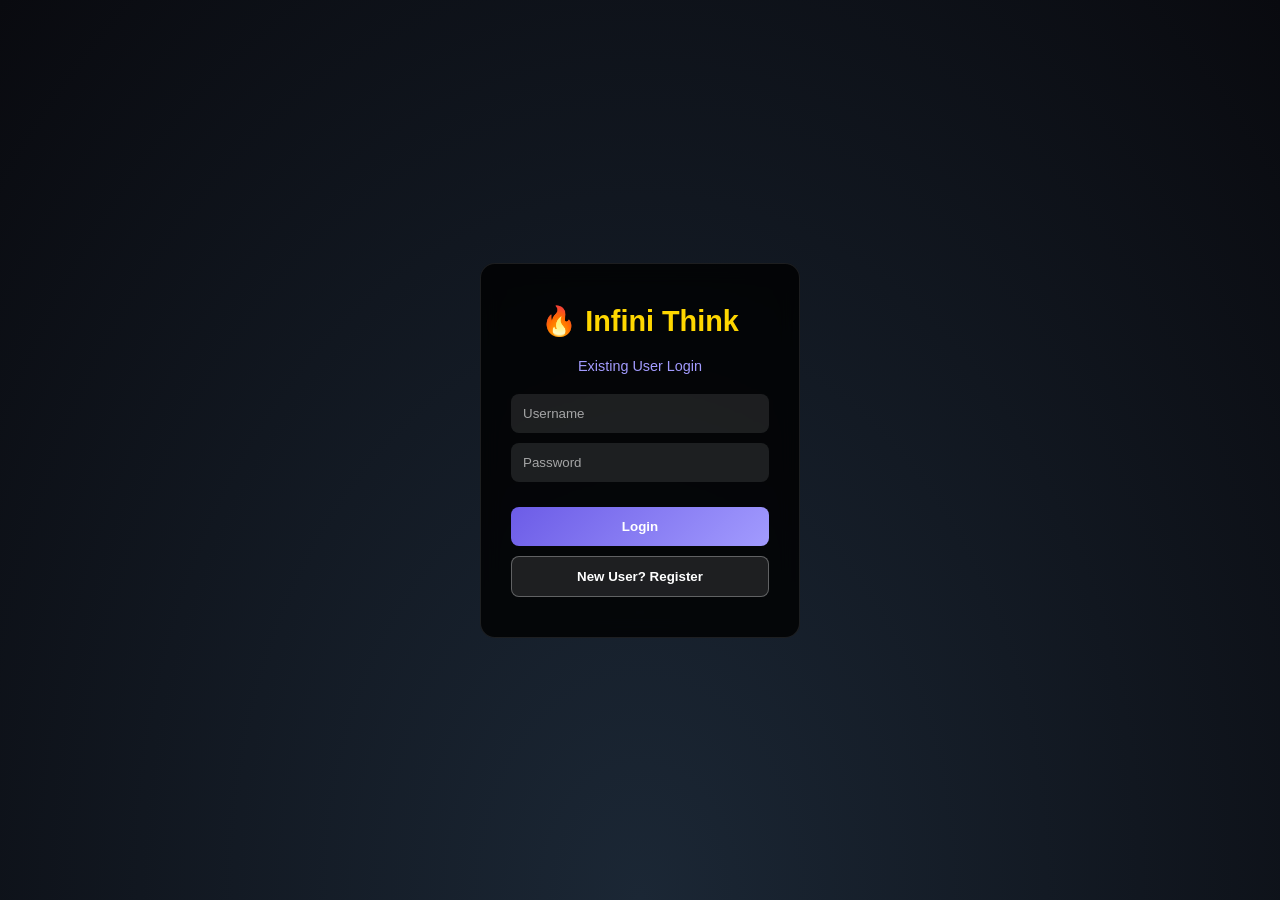
==== templates/index.html @ 5b111cc4 "commit 18" ====
<!DOCTYPE html>
<html lang="en">
<head>
<meta charset="UTF-8">
<meta name="viewport" content="width=device-width, initial-scale=1.0">
<title>🔥 Infini Think - AI Assistant</title>
<link rel="stylesheet" href="https://cdnjs.cloudflare.com/ajax/libs/font-awesome/6.0.0/css/all.min.css">

<style>
:root {
    --primary-color: #6c5ce7;
    --secondary-color: #a29bfe;
    --accent-color: #00cec9;
    --glass-border: rgba(255,255,255,0.2);
    --text-white: #ffffff;
    --text-muted: #dfe6e9;
    --font-main: 'Segoe UI', sans-serif;
}

* { margin:0; padding:0; box-sizing:border-box; }

body {
    font-family: var(--font-main);
    height:100vh;
    overflow:hidden;
    background: radial-gradient(ellipse at bottom, #1b2735 0%, #090a0f 100%);
    color:white;
}

/* LOGIN PAGE */
#loginPage {
    position:absolute;
    width:100%;
    height:100%;
    display:flex;
    justify-content:center;
    align-items:center;
    z-index:1000;
}

#loginBox {
    background: rgba(0,0,0,0.8);
    padding:40px 30px;
    border-radius:15px;
    text-align:center;
    width:320px;
    backdrop-filter: blur(10px);
    border: 1px solid rgba(255,255,255,0.1);
}

#loginBox h2 { margin-bottom:20px; color:#ffd700; font-size:1.8em; }

#loginBox input {
    width:100%;
    padding:12px;
    margin:10px 0;
    border-radius:8px;
    border:none;
    background: rgba(255,255,255,0.1);
    color:white;
}

#loginBox input::placeholder { color: rgba(255,255,255,0.6); }

#loginBox button {
    width:100%;
    padding:12px;
    border:none;
    border-radius:8px;
    background: linear-gradient(135deg,#6c5ce7,#a29bfe);
    color:white;
    font-weight:bold;
    cursor:pointer;
    margin-top:15px;
    transition: all 0.3s;
}

#loginBox button:hover {
    transform: translateY(-2px);
    box-shadow: 0 10px 20px rgba(108, 92, 231, 0.3);
}

/* MAIN PAGE */
#mainPage { display:none; height:100%; }

/* STAR BACKGROUND */
#star-container {
    position:absolute;
    width:100%;
    height:100%;
    z-index:0;
    pointer-events:none;
}

.star {
    position:absolute;
    border-radius:50%;
    opacity:0;
    animation: twinkle var(--duration) ease-in-out infinite;
}

@keyframes twinkle {
    0% { transform:scale(0.5); opacity:0; }
    50% { transform:scale(1.2); opacity:1; }
    100% { transform:scale(0.5); opacity:0; }
}

/* LAYOUT */
.app-container { display:flex; height:100vh; position:relative; z-index:1; }

aside {
    width:260px;
    background:rgba(0,0,0,0.4);
    backdrop-filter: blur(10px);
    padding:20px;
    display:flex;
    flex-direction:column;
    gap:15px;
    border-right: 1px solid rgba(255,255,255,0.1);
    overflow-y:auto;
}

.brand-btn {
    padding:12px 15px;
    border:none;
    border-radius:10px;
    cursor:pointer;
    color:white;
    background:linear-gradient(135deg,#6c5ce7,#a29bfe);
    font-weight:500;
    transition: all 0.3s;
    display: flex;
    align-items: center;
    gap: 8px;
}

.brand-btn:hover {
    transform: translateY(-2px);
    box-shadow: 0 8px 15px rgba(108, 92, 231, 0.3);
}

.brand-btn.secondary {
    background:rgba(255,255,255,0.1);
    border:1px solid var(--glass-border);
}

.brand-btn.secondary:hover {
    background:rgba(255,255,255,0.15);
}

.brand-btn.jolly {
    background:linear-gradient(135deg,#ff9ff3,#f368e0);
}

main { flex:1; display:flex; flex-direction:column; }

header {
    padding:15px 20px;
    display:flex;
    justify-content:space-between;
    align-items:center;
    background:rgba(0,0,0,0.3);
    border-bottom: 1px solid rgba(255,255,255,0.1);
    backdrop-filter: blur(10px);
}

header b {
    font-size: 1.3em;
    background: linear-gradient(135deg, #ffd700, #ffed4e);
    -webkit-background-clip: text;
    -webkit-text-fill-color: transparent;
    background-clip: text;
}

.settings-btn {
    background:transparent;
    border:1px solid white;
    color:white;
    padding:8px 14px;
    cursor:pointer;
    border-radius: 6px;
    transition: all 0.3s;
}

.settings-btn:hover {
    background:rgba(255,255,255,0.1);
}

#settings-panel {
    position:absolute;
    top:60px;
    right:20px;
    background:rgba(0,0,0,0.9);
    backdrop-filter: blur(10px);
    padding:15px;
    border-radius:10px;
    display:none;
    width:250px;
    border: 1px solid rgba(255,255,255,0.1);
}

#settings-panel h4 {
    color: #ffd700;
    margin-bottom: 10px;
}

.theme-option {
    display:block;
    width:100%;
    padding:8px;
    margin:5px 0;
    background:rgba(255,255,255,0.1);
    border:none;
    color:white;
    cursor:pointer;
    border-radius: 6px;
    transition: all 0.3s;
}

.theme-option:hover {
    background:rgba(255,255,255,0.2);
}

#settings-panel label {
    display: block;
    margin: 10px 0;
    cursor: pointer;
}

#settings-panel input[type="color"] {
    width: 40px;
    height: 30px;
    border: none;
    border-radius: 5px;
    cursor: pointer;
}

#settings-panel input[type="checkbox"] {
    margin-right: 8px;
    cursor: pointer;
}

#settings-panel hr {
    border: none;
    border-top: 1px solid rgba(255,255,255,0.2);
    margin: 10px 0;
}

.chat-feed {
    flex:1;
    padding:20px;
    overflow-y:auto;
    display:flex;
    flex-direction:column;
    gap: 12px;
}

.chat-feed::-webkit-scrollbar {
    width: 8px;
}

.chat-feed::-webkit-scrollbar-track {
    background: rgba(255,255,255,0.1);
    border-radius: 10px;
}

.chat-feed::-webkit-scrollbar-thumb {
    background: rgba(108, 92, 231, 0.5);
    border-radius: 10px;
}

.chat-feed::-webkit-scrollbar-thumb:hover {
    background: rgba(108, 92, 231, 0.8);
}

.message {
    max-width:70%;
    padding:12px 15px;
    border-radius:12px;
    word-wrap: break-word;
    animation: slideIn 0.3s ease;
}

@keyframes slideIn {
    from {
        opacity: 0;
        transform: translateY(10px);
    }
    to {
        opacity: 1;
        transform: translateY(0);
    }
}

.message.user {
    background: linear-gradient(135deg, #6c5ce7, #a29bfe);
    align-self:flex-end;
    border-radius: 18px 18px 5px 18px;
}

.message.ai {
    background:rgba(255,255,255,0.1);
    backdrop-filter: blur(10px);
    border: 1px solid rgba(255,255,255,0.2);
    align-self: flex-start;
    border-radius: 18px 18px 18px 5px;
}

.message.error {
    background:rgba(255, 68, 68, 0.3);
    border: 1px solid rgba(255, 68, 68, 0.6);
    color: #ff6b6b;
    align-self: flex-start;
}

.message-badge {
    font-size: 0.85em;
    font-weight: bold;
    margin-bottom: 5px;
    opacity: 0.8;
}

.welcome {
    display: flex;
    flex-direction: column;
    justify-content: center;
    align-items: center;
    height: 100%;
    gap: 20px;
    text-align: center;
}

.welcome h2 {
    font-size: 2em;
    background: linear-gradient(135deg, #ffd700, #ffed4e);
    -webkit-background-clip: text;
    -webkit-text-fill-color: transparent;
    background-clip: text;
}

.welcome p {
    color: var(--text-muted);
    font-size: 1.1em;
}

.input-wrapper {
    padding:15px 20px;
    background:rgba(0,0,0,0.3);
    border-top: 1px solid rgba(255,255,255,0.1);
}

.input-bar {
    display:flex;
    gap: 10px;
}

.input-field {
    flex:1;
    padding:12px 15px;
    border:none;
    border-radius:20px;
    background:rgba(255,255,255,0.1);
    color:white;
    font-size: 1em;
    transition: all 0.3s;
}

.input-field:focus {
    outline: none;
    background:rgba(255,255,255,0.15);
    box-shadow: 0 0 0 2px rgba(108, 92, 231, 0.3);
}

.input-field::placeholder {
    color: rgba(255,255,255,0.6);
}

.send-btn {
    padding:10px 20px;
    border:none;
    border-radius:20px;
    background: linear-gradient(135deg, #6c5ce7, #a29bfe);
    color:white;
    cursor:pointer;
    font-weight: bold;
    transition: all 0.3s;
    display: flex;
    align-items: center;
    gap: 8px;
}

.send-btn:hover {
    transform: translateY(-2px);
    box-shadow: 0 8px 15px rgba(108, 92, 231, 0.3);
}

.send-btn:active {
    transform: translateY(0);
}

.send-btn:disabled {
    opacity: 0.6;
    cursor: not-allowed;
}

.typing-indicator {
    display: flex;
    gap: 4px;
    align-items: center;
}

.typing-dot {
    width: 8px;
    height: 8px;
    border-radius: 50%;
    background: white;
    animation: typing 1.4s infinite;
}

.typing-dot:nth-child(2) {
    animation-delay: 0.2s;
}

.typing-dot:nth-child(3) {
    animation-delay: 0.4s;
}

@keyframes typing {
    0%, 60%, 100% {
        transform: translateY(0);
        opacity: 0.5;
    }
    30% {
        transform: translateY(-10px);
        opacity: 1;
    }
}

@media (max-width: 768px) {
    aside {
        width: 75px;
    }

    .brand-btn span {
        display: none;
    }

    .message {
        max-width: 85%;
    }
}
</style>
</head>

<body>

<!-- LOGIN -->
<div id="loginPage">
    <div id="loginBox">
        <!-- LOGIN MODE -->
        <div id="loginMode" style="display:block;">
            <h2>🔥 Infini Think</h2>
            <p style="color:#a29bfe; margin-bottom:20px; font-size:0.9em;">Existing User Login</p>
            <input type="text" id="loginUsername" placeholder="Username" style="display:block; width:100%;">
            <input type="password" id="loginPassword" placeholder="Password" style="display:block; width:100%; margin-top:10px;">
            <button onclick="loginUser()" style="width:100%; margin-top:15px;">Login</button>
            <button onclick="switchToRegister()" style="width:100%; margin-top:10px; background:rgba(255,255,255,0.1); border:1px solid rgba(255,255,255,0.3);">New User? Register</button>
            <div id="loginError" style="color:#ff6b6b; margin-top:10px; display:none; text-align:center;"></div>
        </div>

        <!-- REGISTER MODE -->
        <div id="registerMode" style="display:none;">
            <h2>🔥 Infini Think</h2>
            <p style="color:#a29bfe; margin-bottom:20px; font-size:0.9em;">Create New Account</p>
            <input type="text" id="regUsername" placeholder="Username" style="display:block; width:100%;">
            <input type="email" id="regEmail" placeholder="Email Address" style="display:block; width:100%; margin-top:10px;">
            <input type="password" id="regPassword" placeholder="Password" style="display:block; width:100%; margin-top:10px;">
            <input type="password" id="regConfirmPassword" placeholder="Confirm Password" style="display:block; width:100%; margin-top:10px;">
            <button onclick="registerUser()" style="width:100%; margin-top:15px;">Register</button>
            <button onclick="switchToLogin()" style="width:100%; margin-top:10px; background:rgba(255,255,255,0.1); border:1px solid rgba(255,255,255,0.3);">Back to Login</button>
            <div id="registerError" style="color:#ff6b6b; margin-top:10px; display:none; text-align:center;"></div>
        </div>
    </div>
</div>

<!-- MAIN PAGE -->
<div id="mainPage">
    <div id="star-container"></div>
    <div class="app-container">

        <!-- LEFT SIDE -->
        <aside>
            <button class="brand-btn" onclick="newChat()" title="New Chat">
                <i class="fas fa-plus"></i> <span>New Chat</span>
            </button>

            <button class="brand-btn secondary" onclick="clearChatHistory()" title="Clear History">
                <i class="fas fa-trash"></i> <span>Clear</span>
            </button>

            <button class="brand-btn secondary" onclick="showChatHistory()" title="Chat History">
                <i class="fas fa-history"></i> <span>History</span>
            </button>

            <button class="brand-btn jolly" onclick="showSystemPrompt()" title="AI Settings">
                <i class="fas fa-cog"></i> <span>Settings</span>
            </button>
        </aside>

        <!-- CHAT AREA -->
        <main>
            <header>
                <div><b>🔥 Infini Think</b></div>
                <button class="settings-btn" onclick="toggleSettings()">
                    <i class="fas fa-sliders-h"></i> Settings
                </button>

                <div id="settings-panel">
                    <h4>⚙️ Appearance</h4>

                    <button class="theme-option" onclick="changeBg('galaxy')">
                        <i class="fas fa-galaxy"></i> Galaxy
                    </button>
                    <button class="theme-option" onclick="changeBg('sunset')">
                        <i class="fas fa-sun"></i> Sunset
                    </button>
                    <button class="theme-option" onclick="changeBg('matrix')">
                        <i class="fas fa-code"></i> Matrix
                    </button>

                    <hr>

                    <label>
                        <i class="fas fa-palette"></i> Background
                        <input type="color" id="bgColorPicker" value="#1b2735">
                    </label>

                    <label>
                        <input type="checkbox" id="starsToggle" checked>
                        ✨ Show Stars
                    </label>

                    <hr>

                    <h4 style="margin-top: 15px; color: #00cec9;">ℹ️ Status</h4>
                    <p style="font-size: 0.9em; color: #dfe6e9; margin-top: 8px;">
                        <span id="statusText">✅ Connected</span>
                    </p>
                </div>
            </header>

            <div class="chat-feed" id="chatFeed">
                <div class="welcome">
                    <h2>🔥 Infini Think</h2>
                    <p>Your personal AI assistant is ready</p>
                </div>
            </div>

            <div class="input-wrapper">
                <div class="input-bar">
                    <input type="text" id="userInput" class="input-field" placeholder="Ask something...">
                    <button class="send-btn" onclick="sendMessage()">
                        <i class="fas fa-paper-plane"></i> <span>Send</span>
                    </button>
                </div>
            </div>
        </main>
    </div>
</div>

<!-- CHAT HISTORY MODAL -->
<div id="historyModal" style="position:fixed; top:0; left:0; width:100%; height:100%; background:rgba(0,0,0,0.7); z-index:2000; justify-content:center; align-items:center; display:none;">
    <div style="background:rgba(0,0,0,0.9); padding:30px; border-radius:15px; width:80%; max-height:80vh; overflow-y:auto; border:1px solid rgba(255,255,255,0.2); backdrop-filter:blur(10px); max-width:600px;">
        <div style="display:flex; justify-content:space-between; align-items:center; margin-bottom:20px;">
            <h3 style="color:#ffd700; font-size:1.5em;">📊 Chat History</h3>
            <button onclick="closeHistoryModal()" style="background:transparent; border:none; color:white; font-size:1.3em; cursor:pointer;">✕</button>
        </div>
        <div id="historyContent" style="color:#dfe6e9; max-height:70vh; overflow-y:auto;">
            <p style="text-align:center; opacity:0.7;">Loading history...</p>
        </div>
        <button onclick="downloadHistory()" style="width:100%; padding:12px; margin-top:15px; background:linear-gradient(135deg,#6c5ce7,#a29bfe); border:none; color:white; border-radius:8px; cursor:pointer; font-weight:bold;">
            <i class="fas fa-download"></i> Download All Conversations
        </button>
    </div>
</div>

<script>

const API_BASE = 'http://localhost:5000';
let isLoading = false;
let currentConversationId = null;

/* LOGIN & REGISTRATION */
function switchToRegister() {
    document.getElementById("loginMode").style.display = "none";
    document.getElementById("registerMode").style.display = "block";
    document.getElementById("registerError").style.display = "none";
}

function switchToLogin() {
    document.getElementById("registerMode").style.display = "none";
    document.getElementById("loginMode").style.display = "block";
    document.getElementById("loginError").style.display = "none";
}

function validateEmail(email) {
    const emailPattern = /^[a-zA-Z0-9._%+-]+@[a-zA-Z0-9.-]+\.[a-zA-Z]{2,}$/;
    return emailPattern.test(email.trim());
}

async function registerUser() {
    const username = document.getElementById("regUsername").value.trim();
    const email = document.getElementById("regEmail").value.trim();
    const password = document.getElementById("regPassword").value;
    const confirmPassword = document.getElementById("regConfirmPassword").value;
    const errorDiv = document.getElementById("registerError");

    // Clear previous error
    errorDiv.style.display = "none";
    errorDiv.textContent = "";

    // Validation
    if (!username || !email || !password || !confirmPassword) {
        errorDiv.textContent = "❌ All fields are required!";
        errorDiv.style.display = "block";
        return;
    }

    if (username.length < 3) {
        errorDiv.textContent = "❌ Username must be at least 3 characters!";
        errorDiv.style.display = "block";
        return;
    }

    if (!validateEmail(email)) {
        errorDiv.textContent = "❌ Please enter a valid email address (e.g., user@example.com)!";
        errorDiv.style.display = "block";
        return;
    }

    if (password.length < 6) {
        errorDiv.textContent = "❌ Password must be at least 6 characters!";
        errorDiv.style.display = "block";
        return;
    }

    if (password !== confirmPassword) {
        errorDiv.textContent = "❌ Passwords do not match!";
        errorDiv.style.display = "block";
        return;
    }

    try {
        const response = await fetch(`${API_BASE}/api/register`, {
            method: 'POST',
            headers: { 'Content-Type': 'application/json' },
            body: JSON.stringify({ username, email, password })
        });

        const data = await response.json();

        if (data.success) {
            alert('✅ Account created successfully! Please login.');
            switchToLogin();
            document.getElementById("loginUsername").value = username;
            document.getElementById("loginPassword").value = "";
        } else {
            errorDiv.textContent = "❌ " + (data.error || 'Registration failed!');
            errorDiv.style.display = "block";
        }
    } catch (error) {
        errorDiv.textContent = '❌ Registration failed. Check your connection and try again.';
        errorDiv.style.display = "block";
    }
}

async function loginUser() {
    const username = document.getElementById("loginUsername").value.trim();
    const password = document.getElementById("loginPassword").value;
    const errorDiv = document.getElementById("loginError");

    // Clear previous error
    errorDiv.style.display = "none";
    errorDiv.textContent = "";

    if (!username || !password) {
        errorDiv.textContent = "❌ Username and password are required!";
        errorDiv.style.display = "block";
        return;
    }

    try {
        const response = await fetch(`${API_BASE}/api/login`, {
            method: 'POST',
            headers: { 'Content-Type': 'application/json' },
            body: JSON.stringify({ username, password })
        });

        const data = await response.json();

        if (data.success) {
            // Store user session
            localStorage.setItem('currentUser', username);
            localStorage.setItem('loginTime', new Date().toISOString());
            document.getElementById("loginPage").style.display = "none";
            document.getElementById("mainPage").style.display = "block";
        } else {
            errorDiv.textContent = "❌ " + (data.error || 'Invalid username or password!');
            errorDiv.style.display = "block";
        }
    } catch (error) {
        errorDiv.textContent = '❌ Login failed. Check your connection and try again.';
        errorDiv.style.display = "block";
    }
}

/* LOAD CHAT HISTORY */
async function loadChatHistory() {
    // This is called on initial page load - we start with a new chat
    currentConversationId = null;
}

/* CHAT */
async function sendMessage(){
    const input = document.getElementById("userInput");
    if(input.value.trim() === "" || isLoading) return;

    const userText = input.value.trim();
    addMessage(userText, 'user');
    
    // Clear welcome if present
    const welcome = document.querySelector('.welcome');
    if (welcome) welcome.remove();
    
    input.value = "";
    isLoading = true;
    
    // Create new conversation if needed
    if (!currentConversationId) {
        await createNewConversation(userText);
    }
    
    // Show typing indicator
    const typingId = showTypingIndicator();
    
    try {
        const response = await fetch(`${API_BASE}/api/chat`, {
            method: 'POST',
            headers: { 'Content-Type': 'application/json' },
            body: JSON.stringify({ 
                message: userText,
                conversation_id: currentConversationId
            })
        });
        
        const data = await response.json();
        removeTypingIndicator(typingId);
        
        if (data.success && data.reply) {
            addMessage(data.reply, 'ai');
        } else {
            addMessage('⚠️ Error: ' + (data.error || 'Failed to get response'), 'error');
        }
    } catch (error) {
        removeTypingIndicator(typingId);
        addMessage('⚠️ Connection error. Make sure backend is running.', 'error');
    } finally {
        isLoading = false;
        document.getElementById("userInput").focus();
    }
}

function addMessage(text, type='user') {
    const chat = document.getElementById("chatFeed");
    
    const messageDiv = document.createElement('div');
    messageDiv.className = `message ${type}`;
    
    if (type === 'user') {
        messageDiv.textContent = text;
    } else if (type === 'ai') {
        const badge = document.createElement('div');
        badge.className = 'message-badge';
        badge.textContent = '🔥 Infini Think';
        
        const content = document.createElement('div');
        content.textContent = text;
        
        messageDiv.appendChild(badge);
        messageDiv.appendChild(content);
    } else if (type === 'error') {
        messageDiv.textContent = text;
    }
    
    chat.appendChild(messageDiv);
    chat.scrollTop = chat.scrollHeight;
}

function showTypingIndicator() {
    const chat = document.getElementById("chatFeed");
    const messageDiv = document.createElement('div');
    messageDiv.className = 'message ai';
    messageDiv.id = 'typing-indicator';
    
    const badge = document.createElement('div');
    badge.className = 'message-badge';
    badge.textContent = '🔥 Infini Think';
    
    const typingDiv = document.createElement('div');
    typingDiv.className = 'typing-indicator';
    for (let i = 0; i < 3; i++) {
        const dot = document.createElement('div');
        dot.className = 'typing-dot';
        typingDiv.appendChild(dot);
    }
    
    messageDiv.appendChild(badge);
    messageDiv.appendChild(typingDiv);
    chat.appendChild(messageDiv);
    chat.scrollTop = chat.scrollHeight;
    
    return 'typing-indicator';
}

function removeTypingIndicator(id) {
    const element = document.getElementById(id);
    if (element) element.remove();
}

/* SIDEBAR ACTIONS */
function newChat() {
    currentConversationId = null;
    document.getElementById("chatFeed").innerHTML = `
        <div class="welcome">
            <h2>🔥 Infini Think</h2>
            <p>Your personal AI assistant is ready</p>
        </div>
    `;
}

async function createNewConversation(firstMessage) {
    try {
        const response = await fetch(`${API_BASE}/api/conversation`, {
            method: 'POST',
            headers: { 'Content-Type': 'application/json' },
            body: JSON.stringify({ title: firstMessage.substring(0, 50) })
        });
        
        const data = await response.json();
        if (data.success) {
            currentConversationId = data.conversation_id;
        }
    } catch (error) {
        console.error('Failed to create conversation:', error);
    }
}

async function loadConversation(conversationId) {
    try {
        const response = await fetch(`${API_BASE}/api/conversation/${conversationId}`);
        const data = await response.json();
        
        if (data.success && data.conversation) {
            currentConversationId = conversationId;
            document.getElementById("chatFeed").innerHTML = '';
            
            data.conversation.messages.forEach(item => {
                addMessage(item.user, 'user');
                addMessage(item.ai, 'ai');
            });
        }
    } catch (error) {
        console.error('Failed to load conversation:', error);
    }
    
    closeHistoryModal();
}

async function showChatHistory() {
    const modal = document.getElementById("historyModal");
    modal.style.display = "flex";
    
    try {
        const response = await fetch(`${API_BASE}/api/conversations`);
        const data = await response.json();
        
        if (data.success && data.conversations && data.conversations.length > 0) {
            let html = '';
            data.conversations.sort((a, b) => new Date(b.updated_at) - new Date(a.updated_at)).forEach((conv) => {
                const date = new Date(conv.updated_at).toLocaleString();
                html += `
                    <div style="margin-bottom:12px; padding:12px; background:rgba(255,255,255,0.05); border-radius:8px; border-left:3px solid #6c5ce7; transition:all 0.3s;" onmouseover="this.style.background='rgba(255,255,255,0.1)'" onmouseout="this.style.background='rgba(255,255,255,0.05)'">
                        <div style="display:flex; justify-content:space-between; align-items:start; margin-bottom:8px;">
                            <div style="flex:1; cursor:pointer;" onclick="loadConversation('${conv.id}')">
                                <div style="color:#ffd700; font-weight:bold;">📝 ${conv.title}</div>
                                <div style="color:#a29bfe; font-size:0.85em;">${date}</div>
                            </div>
                            <div style="display:flex; gap:8px;">
                                <button onclick="downloadConversation('${conv.id}', '${conv.title}')" style="background:transparent; border:1px solid #00cec9; color:#00cec9; padding:6px 10px; border-radius:5px; cursor:pointer; font-size:0.8em;" title="Download this chat">
                                    <i class="fas fa-download"></i>
                                </button>
                                <button onclick="deleteConversation('${conv.id}')" style="background:transparent; border:1px solid #ff6b6b; color:#ff6b6b; padding:6px 10px; border-radius:5px; cursor:pointer; font-size:0.8em;" title="Delete this chat">
                                    <i class="fas fa-trash"></i>
                                </button>
                            </div>
                        </div>
                    </div>
                `;
            });
            document.getElementById("historyContent").innerHTML = html;
        } else {
            document.getElementById("historyContent").innerHTML = '<p style="text-align:center; opacity:0.7;">No chat history yet.</p>';
        }
    } catch (error) {
        document.getElementById("historyContent").innerHTML = '<p style="color:#ff6b6b;">Failed to load history</p>';
    }
}

function closeHistoryModal() {
    document.getElementById("historyModal").style.display = "none";
}

async function downloadConversation(conversationId, title) {
    try {
        const response = await fetch(`${API_BASE}/api/conversation/${conversationId}`);
        const data = await response.json();
        
        if (data.success && data.conversation) {
            let text = `🔥 INFINI THINK - CHAT TRANSCRIPT\n`;
            text += `Title: ${title}\n`;
            text += `Created: ${data.conversation.created_at}\n`;
            text += `Last Updated: ${data.conversation.updated_at}\n`;
            text += '='.repeat(60) + '\n\n';
            
            data.conversation.messages.forEach((msg, idx) => {
                text += `[${idx + 1}] ${msg.timestamp}\n`;
                text += `You: ${msg.user}\n\n`;
                text += `Infini Think: ${msg.ai}\n`;
                text += '─'.repeat(60) + '\n\n';
            });
            
            const blob = new Blob([text], { type: 'text/plain' });
            const url = window.URL.createObjectURL(blob);
            const a = document.createElement('a');
            a.href = url;
            a.download = `infini-${title.replace(/\s+/g, '-').substring(0, 30)}.txt`;
            a.click();
            window.URL.revokeObjectURL(url);
        }
    } catch (error) {
        alert('Failed to download conversation');
    }
}

async function deleteConversation(conversationId) {
    if (!confirm('Delete this conversation?')) return;
    
    try {
        const response = await fetch(`${API_BASE}/api/conversation/${conversationId}`, { method: 'DELETE' });
        const data = await response.json();
        
        if (data.success) {
            showChatHistory(); // Refresh the list
            if (currentConversationId === conversationId) {
                newChat(); // Clear current chat if it was deleted
            }
        }
    } catch (error) {
        alert('Failed to delete conversation');
    }
}

async function downloadHistory() {
    try {
        const response = await fetch(`${API_BASE}/api/conversations`);
        const data = await response.json();
        
        if (data.success && data.conversations) {
            let text = '🔥 INFINI THINK - ALL CONVERSATIONS\n';
            text += '='.repeat(60) + '\n\n';
            
            data.conversations.forEach((conv, idx) => {
                text += `[${idx + 1}] ${conv.title}\n`;
                text += `Created: ${conv.created_at}\n`;
                text += `Last Updated: ${conv.updated_at}\n`;
                text += '─'.repeat(60) + '\n\n';
            });
            
            const blob = new Blob([text], { type: 'text/plain' });
            const url = window.URL.createObjectURL(blob);
            const a = document.createElement('a');
            a.href = url;
            a.download = 'infini-think-conversations.txt';
            a.click();
            window.URL.revokeObjectURL(url);
        }
    } catch (error) {
        alert('Failed to download history');
    }
}

async function clearChatHistory() {
    if (!confirm('Clear all chat history?')) return;
    
    try {
        const response = await fetch(`${API_BASE}/api/clear-history`, { method: 'POST' });
        const data = await response.json();
        if (data.success) {
            newChat();
            alert('✅ History cleared!');
        }
    } catch (error) {
        alert('Failed to clear history');
    }
}

function showSystemPrompt() {
    const prompt = prompt('Enter system prompt for AI (leave blank for default):', '');
    if (prompt !== null) {
        fetch(`${API_BASE}/api/phase3/config`, {
            method: 'POST',
            headers: { 'Content-Type': 'application/json' },
            body: JSON.stringify({ system_prompt: prompt })
        }).catch(e => console.log('Config not available in this build'));
    }
}

/* SETTINGS */
function toggleSettings(){
    const panel = document.getElementById("settings-panel");
    panel.style.display = panel.style.display === "block" ? "none" : "block";
}

document.addEventListener("click", function(e){
    const panel = document.getElementById("settings-panel");
    const btn = document.querySelector(".settings-btn");

    if(panel.style.display === "block" &&
       !panel.contains(e.target) &&
       !btn.contains(e.target)){
        panel.style.display = "none";
    }
});

function changeBg(theme){
    if(theme === "galaxy")
        document.body.style.background = "radial-gradient(ellipse at bottom, #1b2735 0%, #090a0f 100%)";
    if(theme === "sunset")
        document.body.style.background = "linear-gradient(to right, #ff7e5f, #feb47b)";
    if(theme === "matrix")
        document.body.style.background = "black";
}

document.getElementById("bgColorPicker").addEventListener("input", function(){
    document.body.style.background = this.value;
});

document.getElementById("starsToggle").addEventListener("change", function(){
    document.getElementById("star-container").style.display =
        this.checked ? "block" : "none";
});

/* Enter key for sending */
document.getElementById("userInput").addEventListener("keypress", function(e) {
    if (e.key === "Enter" && !isLoading) {
        sendMessage();
    }
});

/* STARS BACKGROUND */
const starContainer = document.getElementById("star-container");
for(let i = 0; i < 120; i++){
    const star = document.createElement("div");
    star.className = "star";
    star.style.left = Math.random() * 100 + "%";
    star.style.top = Math.random() * 100 + "%";
    star.style.width = star.style.height = Math.random() * 3 + "px";
    star.style.background = "white";
    star.style.setProperty("--duration", (Math.random() * 3 + 2) + "s");
    starContainer.appendChild(star);
}

</script>
</body>
</html>
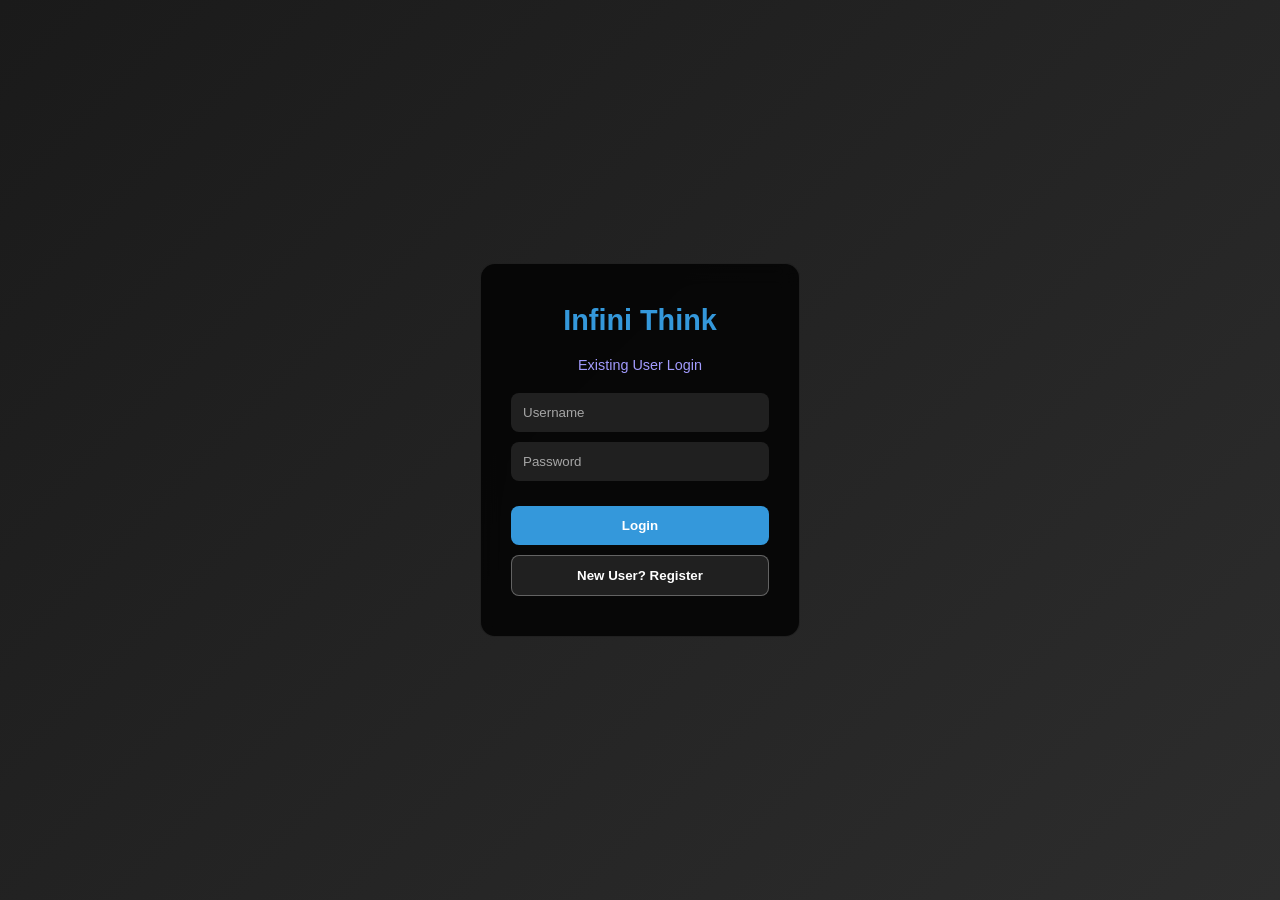
==== commit c90fda2d: "index commit" ====
--- a/templates/index.html
+++ b/templates/index.html
@@ -8,12 +8,12 @@
 
 <style>
 :root {
-    --primary-color: #6c5ce7;
-    --secondary-color: #a29bfe;
-    --accent-color: #00cec9;
-    --glass-border: rgba(255,255,255,0.2);
+    --primary-color: #2c3e50;
+    --secondary-color: #34495e;
+    --accent-color: #3498db;
+    --glass-border: rgba(255,255,255,0.1);
     --text-white: #ffffff;
-    --text-muted: #dfe6e9;
+    --text-muted: #bdc3c7;
     --font-main: 'Segoe UI', sans-serif;
 }
 
@@ -23,7 +23,7 @@
     font-family: var(--font-main);
     height:100vh;
     overflow:hidden;
-    background: radial-gradient(ellipse at bottom, #1b2735 0%, #090a0f 100%);
+    background: linear-gradient(135deg, #1a1a1a 0%, #2d2d2d 100%);
     color:white;
 }
 
@@ -48,7 +48,7 @@
     border: 1px solid rgba(255,255,255,0.1);
 }
 
-#loginBox h2 { margin-bottom:20px; color:#ffd700; font-size:1.8em; }
+#loginBox h2 { margin-bottom:20px; color:#3498db; font-size:1.8em; }
 
 #loginBox input {
     width:100%;
@@ -67,7 +67,7 @@
     padding:12px;
     border:none;
     border-radius:8px;
-    background: linear-gradient(135deg,#6c5ce7,#a29bfe);
+    background: #3498db;
     color:white;
     font-weight:bold;
     cursor:pointer;
@@ -81,7 +81,11 @@
 }
 
 /* MAIN PAGE */
-#mainPage { display:none; height:100%; }
+#mainPage { 
+    display:none; 
+    height:100%; 
+    width: 100%;
+}
 
 /* STAR BACKGROUND */
 #star-container {
@@ -110,13 +114,13 @@
 
 aside {
     width:260px;
-    background:rgba(0,0,0,0.4);
+    background:rgba(0,0,0,0.3);
     backdrop-filter: blur(10px);
     padding:20px;
     display:flex;
     flex-direction:column;
     gap:15px;
-    border-right: 1px solid rgba(255,255,255,0.1);
+    border-right: 1px solid rgba(255,255,255,0.05);
     overflow-y:auto;
 }
 
@@ -126,7 +130,7 @@
     border-radius:10px;
     cursor:pointer;
     color:white;
-    background:linear-gradient(135deg,#6c5ce7,#a29bfe);
+    background:rgba(52, 152, 219, 0.8);
     font-weight:500;
     transition: all 0.3s;
     display: flex;
@@ -136,12 +140,13 @@
 
 .brand-btn:hover {
     transform: translateY(-2px);
-    box-shadow: 0 8px 15px rgba(108, 92, 231, 0.3);
+    background:rgba(52, 152, 219, 1);
+    box-shadow: 0 4px 10px rgba(52, 152, 219, 0.2);
 }
 
 .brand-btn.secondary {
     background:rgba(255,255,255,0.1);
-    border:1px solid var(--glass-border);
+    border:1px solid rgba(255,255,255,0.1);
 }
 
 .brand-btn.secondary:hover {
@@ -149,7 +154,8 @@
 }
 
 .brand-btn.jolly {
-    background:linear-gradient(135deg,#ff9ff3,#f368e0);
+    background:rgba(52, 152, 219, 0.8);
+    margin-top: auto;
 }
 
 main { flex:1; display:flex; flex-direction:column; }
@@ -159,48 +165,34 @@
     display:flex;
     justify-content:space-between;
     align-items:center;
-    background:rgba(0,0,0,0.3);
-    border-bottom: 1px solid rgba(255,255,255,0.1);
+    background:rgba(0,0,0,0.2);
+    border-bottom: 1px solid rgba(255,255,255,0.05);
     backdrop-filter: blur(10px);
 }
 
 header b {
     font-size: 1.3em;
-    background: linear-gradient(135deg, #ffd700, #ffed4e);
-    -webkit-background-clip: text;
-    -webkit-text-fill-color: transparent;
-    background-clip: text;
-}
-
-.settings-btn {
-    background:transparent;
-    border:1px solid white;
-    color:white;
-    padding:8px 14px;
-    cursor:pointer;
-    border-radius: 6px;
-    transition: all 0.3s;
-}
-
-.settings-btn:hover {
-    background:rgba(255,255,255,0.1);
-}
+    color: #3498db;
+}
+
+
 
 #settings-panel {
-    position:absolute;
-    top:60px;
-    right:20px;
-    background:rgba(0,0,0,0.9);
+    position:relative;
+    background:rgba(0,0,0,0.5);
     backdrop-filter: blur(10px);
     padding:15px;
     border-radius:10px;
     display:none;
-    width:250px;
-    border: 1px solid rgba(255,255,255,0.1);
+    width:100%;
+    border: 1px solid rgba(255,255,255,0.05);
+    margin-top:10px;
+    max-height:400px;
+    overflow-y:auto;
 }
 
 #settings-panel h4 {
-    color: #ffd700;
+    color: #3498db;
     margin-bottom: 10px;
 }
 
@@ -209,7 +201,7 @@
     width:100%;
     padding:8px;
     margin:5px 0;
-    background:rgba(255,255,255,0.1);
+    background:rgba(52, 152, 219, 0.3);
     border:none;
     color:white;
     cursor:pointer;
@@ -218,7 +210,7 @@
 }
 
 .theme-option:hover {
-    background:rgba(255,255,255,0.2);
+    background:rgba(52, 152, 219, 0.5);
 }
 
 #settings-panel label {
@@ -242,7 +234,7 @@
 
 #settings-panel hr {
     border: none;
-    border-top: 1px solid rgba(255,255,255,0.2);
+    border-top: 1px solid rgba(255,255,255,0.05);
     margin: 10px 0;
 }
 
@@ -253,6 +245,7 @@
     display:flex;
     flex-direction:column;
     gap: 12px;
+    background:rgba(0,0,0,0.2);
 }
 
 .chat-feed::-webkit-scrollbar {
@@ -265,13 +258,13 @@
 }
 
 .chat-feed::-webkit-scrollbar-thumb {
-    background: rgba(108, 92, 231, 0.5);
+    background: rgba(52, 152, 219, 0.4);
     border-radius: 10px;
 }
 
 .chat-feed::-webkit-scrollbar-thumb:hover {
-    background: rgba(108, 92, 231, 0.8);
-}
+    background: rgba(52, 152, 219, 0.7);
+}}
 
 .message {
     max-width:70%;
@@ -293,15 +286,15 @@
 }
 
 .message.user {
-    background: linear-gradient(135deg, #6c5ce7, #a29bfe);
+    background: rgba(52, 152, 219, 0.6);
     align-self:flex-end;
     border-radius: 18px 18px 5px 18px;
 }
 
 .message.ai {
-    background:rgba(255,255,255,0.1);
+    background:rgba(52, 152, 219, 0.2);
     backdrop-filter: blur(10px);
-    border: 1px solid rgba(255,255,255,0.2);
+    border: 1px solid rgba(52, 152, 219, 0.3);
     align-self: flex-start;
     border-radius: 18px 18px 18px 5px;
 }
@@ -332,10 +325,7 @@
 
 .welcome h2 {
     font-size: 2em;
-    background: linear-gradient(135deg, #ffd700, #ffed4e);
-    -webkit-background-clip: text;
-    -webkit-text-fill-color: transparent;
-    background-clip: text;
+    color: #3498db;
 }
 
 .welcome p {
@@ -344,31 +334,34 @@
 }
 
 .input-wrapper {
-    padding:15px 20px;
-    background:rgba(0,0,0,0.3);
-    border-top: 1px solid rgba(255,255,255,0.1);
+    padding:20px 30px;
+    background:rgba(0,0,0,0.2);
+    border-top: 1px solid rgba(255,255,255,0.05);
 }
 
 .input-bar {
     display:flex;
-    gap: 10px;
+    gap: 15px;
+    align-items: flex-end;
 }
 
 .input-field {
     flex:1;
-    padding:12px 15px;
+    padding:15px 20px;
     border:none;
     border-radius:20px;
     background:rgba(255,255,255,0.1);
     color:white;
-    font-size: 1em;
+    font-size: 1.05em;
     transition: all 0.3s;
+    min-height: 50px;
+    resize: vertical;
 }
 
 .input-field:focus {
     outline: none;
     background:rgba(255,255,255,0.15);
-    box-shadow: 0 0 0 2px rgba(108, 92, 231, 0.3);
+    box-shadow: 0 0 0 2px rgba(52, 152, 219, 0.3);
 }
 
 .input-field::placeholder {
@@ -376,10 +369,10 @@
 }
 
 .send-btn {
-    padding:10px 20px;
+    padding:12px 25px;
     border:none;
     border-radius:20px;
-    background: linear-gradient(135deg, #6c5ce7, #a29bfe);
+    background: #3498db;
     color:white;
     cursor:pointer;
     font-weight: bold;
@@ -387,11 +380,13 @@
     display: flex;
     align-items: center;
     gap: 8px;
+    min-height: 50px;
 }
 
 .send-btn:hover {
     transform: translateY(-2px);
-    box-shadow: 0 8px 15px rgba(108, 92, 231, 0.3);
+    background: #2980b9;
+    box-shadow: 0 4px 10px rgba(52, 152, 219, 0.2);
 }
 
 .send-btn:active {
@@ -455,28 +450,28 @@
 <body>
 
 <!-- LOGIN -->
-<div id="loginPage">
+<div id="loginPage" style="display: flex !important;">
     <div id="loginBox">
         <!-- LOGIN MODE -->
         <div id="loginMode" style="display:block;">
-            <h2>🔥 Infini Think</h2>
+            <h2>Infini Think</h2>
             <p style="color:#a29bfe; margin-bottom:20px; font-size:0.9em;">Existing User Login</p>
             <input type="text" id="loginUsername" placeholder="Username" style="display:block; width:100%;">
             <input type="password" id="loginPassword" placeholder="Password" style="display:block; width:100%; margin-top:10px;">
-            <button onclick="loginUser()" style="width:100%; margin-top:15px;">Login</button>
+            <button onclick="loginUser(event)" style="width:100%; margin-top:15px;">Login</button>
             <button onclick="switchToRegister()" style="width:100%; margin-top:10px; background:rgba(255,255,255,0.1); border:1px solid rgba(255,255,255,0.3);">New User? Register</button>
             <div id="loginError" style="color:#ff6b6b; margin-top:10px; display:none; text-align:center;"></div>
         </div>
 
         <!-- REGISTER MODE -->
         <div id="registerMode" style="display:none;">
-            <h2>🔥 Infini Think</h2>
+            <h2>Infini Think</h2>
             <p style="color:#a29bfe; margin-bottom:20px; font-size:0.9em;">Create New Account</p>
             <input type="text" id="regUsername" placeholder="Username" style="display:block; width:100%;">
             <input type="email" id="regEmail" placeholder="Email Address" style="display:block; width:100%; margin-top:10px;">
             <input type="password" id="regPassword" placeholder="Password" style="display:block; width:100%; margin-top:10px;">
             <input type="password" id="regConfirmPassword" placeholder="Confirm Password" style="display:block; width:100%; margin-top:10px;">
-            <button onclick="registerUser()" style="width:100%; margin-top:15px;">Register</button>
+            <button onclick="registerUser(event)" style="width:100%; margin-top:15px;">Register</button>
             <button onclick="switchToLogin()" style="width:100%; margin-top:10px; background:rgba(255,255,255,0.1); border:1px solid rgba(255,255,255,0.3);">Back to Login</button>
             <div id="registerError" style="color:#ff6b6b; margin-top:10px; display:none; text-align:center;"></div>
         </div>
@@ -502,56 +497,59 @@
                 <i class="fas fa-history"></i> <span>History</span>
             </button>
 
-            <button class="brand-btn jolly" onclick="showSystemPrompt()" title="AI Settings">
+            <button class="brand-btn jolly" onclick="toggleSettings()" title="Settings">
                 <i class="fas fa-cog"></i> <span>Settings</span>
             </button>
+
+            <div id="settings-panel">
+                <h4>Appearance</h4>
+
+                <button class="theme-option" onclick="changeBg('galaxy')">
+                    <i class="fas fa-galaxy"></i> Galaxy
+                </button>
+                <button class="theme-option" onclick="changeBg('sunset')">
+                    <i class="fas fa-sun"></i> Sunset
+                </button>
+                <button class="theme-option" onclick="changeBg('matrix')">
+                    <i class="fas fa-code"></i> Matrix
+                </button>
+
+                <hr>
+
+                <label>
+                    <i class="fas fa-palette"></i> Background
+                    <input type="color" id="bgColorPicker" value="#1b2735">
+                </label>
+
+                <label>
+                    <input type="checkbox" id="starsToggle" checked>
+                    Show Stars
+                </label>
+
+                <hr>
+
+                <h4 style="margin-top: 15px; color: #00cec9;">Status</h4>
+                <p style="font-size: 0.9em; color: #dfe6e9; margin-top: 8px;">
+                    <span id="statusText">Connected</span>
+                </p>
+
+                <hr>
+
+                <button class="theme-option" onclick="logout()" style="background:linear-gradient(135deg,#ff6b6b,#ee5a6f); border:none; margin-top:10px;">
+                    <i class="fas fa-sign-out-alt"></i> Logout
+                </button>
+            </div>
         </aside>
 
         <!-- CHAT AREA -->
         <main>
             <header>
-                <div><b>🔥 Infini Think</b></div>
-                <button class="settings-btn" onclick="toggleSettings()">
-                    <i class="fas fa-sliders-h"></i> Settings
-                </button>
-
-                <div id="settings-panel">
-                    <h4>⚙️ Appearance</h4>
-
-                    <button class="theme-option" onclick="changeBg('galaxy')">
-                        <i class="fas fa-galaxy"></i> Galaxy
-                    </button>
-                    <button class="theme-option" onclick="changeBg('sunset')">
-                        <i class="fas fa-sun"></i> Sunset
-                    </button>
-                    <button class="theme-option" onclick="changeBg('matrix')">
-                        <i class="fas fa-code"></i> Matrix
-                    </button>
-
-                    <hr>
-
-                    <label>
-                        <i class="fas fa-palette"></i> Background
-                        <input type="color" id="bgColorPicker" value="#1b2735">
-                    </label>
-
-                    <label>
-                        <input type="checkbox" id="starsToggle" checked>
-                        ✨ Show Stars
-                    </label>
-
-                    <hr>
-
-                    <h4 style="margin-top: 15px; color: #00cec9;">ℹ️ Status</h4>
-                    <p style="font-size: 0.9em; color: #dfe6e9; margin-top: 8px;">
-                        <span id="statusText">✅ Connected</span>
-                    </p>
-                </div>
+                <div><b>Infini Think</b></div>
             </header>
 
             <div class="chat-feed" id="chatFeed">
                 <div class="welcome">
-                    <h2>🔥 Infini Think</h2>
+                    <h2>Infini Think</h2>
                     <p>Your personal AI assistant is ready</p>
                 </div>
             </div>
@@ -559,7 +557,7 @@
             <div class="input-wrapper">
                 <div class="input-bar">
                     <input type="text" id="userInput" class="input-field" placeholder="Ask something...">
-                    <button class="send-btn" onclick="sendMessage()">
+                    <button class="send-btn" type="button" onclick="sendMessage(); return false;">
                         <i class="fas fa-paper-plane"></i> <span>Send</span>
                     </button>
                 </div>
@@ -590,6 +588,56 @@
 let isLoading = false;
 let currentConversationId = null;
 
+// Initialize page
+window.addEventListener('DOMContentLoaded', () => {
+    console.log('🔥 Infini Think page loaded');
+    
+    // Get page elements
+    const loginPage = document.getElementById("loginPage");
+    const mainPage = document.getElementById("mainPage");
+    
+    // Ensure they exist
+    if (!loginPage || !mainPage) {
+        console.error('❌ Missing page elements!');
+        return;
+    }
+    
+    // Check if user is already logged in
+    const currentUser = localStorage.getItem('currentUser');
+    if (currentUser) {
+        console.log('✅ User already logged in:', currentUser);
+        loginPage.style.display = "none";
+        mainPage.style.display = "flex";  // Use flex for proper layout
+        setTimeout(() => {
+            const userInput = document.getElementById("userInput");
+            if (userInput) userInput.focus();
+        }, 100);
+    } else {
+        console.log('📝 No user logged in, showing login page');
+        loginPage.style.display = "flex";
+        mainPage.style.display = "none";
+    }
+});
+
+// Allow Enter key to submit
+document.addEventListener('keypress', (e) => {
+    if (e.key === 'Enter') {
+        const loginMode = document.getElementById("loginMode");
+        const registerMode = document.getElementById("registerMode");
+        const userInput = document.getElementById("userInput");
+        
+        if (loginMode && loginMode.style.display !== "none") {
+            loginUser(e);
+        } else if (registerMode && registerMode.style.display !== "none") {
+            registerUser(e);
+        } else if (userInput && userInput === document.activeElement) {
+            e.preventDefault();
+            e.stopPropagation();
+            sendMessage(e);
+        }
+    }
+});
+
 /* LOGIN & REGISTRATION */
 function switchToRegister() {
     document.getElementById("loginMode").style.display = "none";
@@ -601,6 +649,24 @@
     document.getElementById("registerMode").style.display = "none";
     document.getElementById("loginMode").style.display = "block";
     document.getElementById("loginError").style.display = "none";
+}
+
+function logout() {
+    // Clear session
+    localStorage.removeItem('currentUser');
+    localStorage.removeItem('loginTime');
+    
+    // Show login page
+    document.getElementById("loginPage").style.display = "flex";
+    document.getElementById("mainPage").style.display = "none";
+    
+    // Clear inputs
+    document.getElementById("loginUsername").value = "";
+    document.getElementById("loginPassword").value = "";
+    document.getElementById("loginError").textContent = "";
+    document.getElementById("loginError").style.display = "none";
+    
+    console.log('✅ Logged out');
 }
 
 function validateEmail(email) {
@@ -651,6 +717,10 @@
     }
 
     try {
+        const regBtn = event.target;
+        regBtn.disabled = true;
+        regBtn.textContent = "Creating Account...";
+
         const response = await fetch(`${API_BASE}/api/register`, {
             method: 'POST',
             headers: { 'Content-Type': 'application/json' },
@@ -667,29 +737,55 @@
         } else {
             errorDiv.textContent = "❌ " + (data.error || 'Registration failed!');
             errorDiv.style.display = "block";
+            regBtn.disabled = false;
+            regBtn.textContent = "Register";
         }
     } catch (error) {
+        console.error('Registration error:', error);
         errorDiv.textContent = '❌ Registration failed. Check your connection and try again.';
         errorDiv.style.display = "block";
-    }
-}
-
-async function loginUser() {
+        regBtn.disabled = false;
+        regBtn.textContent = "Register";
+    }
+}
+
+async function loginUser(event) {
+    if (event) event.preventDefault();
+    
     const username = document.getElementById("loginUsername").value.trim();
     const password = document.getElementById("loginPassword").value;
     const errorDiv = document.getElementById("loginError");
+    const loginBtn = document.querySelector("#loginMode button");
 
     // Clear previous error
     errorDiv.style.display = "none";
     errorDiv.textContent = "";
 
+    // Validation
     if (!username || !password) {
         errorDiv.textContent = "❌ Username and password are required!";
         errorDiv.style.display = "block";
         return;
     }
 
+    if (username.length < 2) {
+        errorDiv.textContent = "❌ Invalid username!";
+        errorDiv.style.display = "block";
+        return;
+    }
+
+    if (password.length < 1) {
+        errorDiv.textContent = "❌ Password cannot be empty!";
+        errorDiv.style.display = "block";
+        return;
+    }
+
     try {
+        if (loginBtn) {
+            loginBtn.disabled = true;
+            loginBtn.textContent = "Logging in...";
+        }
+
         const response = await fetch(`${API_BASE}/api/login`, {
             method: 'POST',
             headers: { 'Content-Type': 'application/json' },
@@ -699,18 +795,55 @@
         const data = await response.json();
 
         if (data.success) {
+            console.log('✅ Login successful, loading chat page...');
             // Store user session
             localStorage.setItem('currentUser', username);
             localStorage.setItem('loginTime', new Date().toISOString());
-            document.getElementById("loginPage").style.display = "none";
-            document.getElementById("mainPage").style.display = "block";
+            
+            // Transition to main page
+            const loginPage = document.getElementById("loginPage");
+            const mainPage = document.getElementById("mainPage");
+            
+            if (loginPage && mainPage) {
+                loginPage.style.display = "none";
+                mainPage.style.display = "flex";  // Use flex for proper layout
+                
+                // Initialize the chat page
+                setTimeout(() => {
+                    const userInput = document.getElementById("userInput");
+                    if (userInput) {
+                        userInput.focus();
+                        console.log('✅ Chat page ready');
+                    }
+                    // Show welcome message
+                    const chatFeed = document.getElementById("chatFeed");
+                    if (chatFeed) {
+                        console.log('✅ chatFeed element is ready');
+                    } else {
+                        console.error('❌ chatFeed element not found!');
+                    }
+                }, 100);
+            } else {
+                console.error('❌ Missing page elements');
+                errorDiv.textContent = '❌ Page layout error. Please refresh.';
+                errorDiv.style.display = "block";
+            }
         } else {
             errorDiv.textContent = "❌ " + (data.error || 'Invalid username or password!');
             errorDiv.style.display = "block";
+            if (loginBtn) {
+                loginBtn.disabled = false;
+                loginBtn.textContent = "Login";
+            }
         }
     } catch (error) {
+        console.error('Login error:', error);
         errorDiv.textContent = '❌ Login failed. Check your connection and try again.';
         errorDiv.style.display = "block";
+        if (loginBtn) {
+            loginBtn.disabled = false;
+            loginBtn.textContent = "Login";
+        }
     }
 }
 
@@ -721,16 +854,38 @@
 }
 
 /* CHAT */
-async function sendMessage(){
+async function sendMessage(e){
+    if (e) {
+        e.preventDefault();
+        e.stopPropagation();
+    }
+    console.log('📤 sendMessage called');
     const input = document.getElementById("userInput");
-    if(input.value.trim() === "" || isLoading) return;
+    if(!input) {
+        console.error('❌ userInput element not found');
+        return false;
+    }
+    
+    if(input.value.trim() === "") {
+        console.warn('⚠️ Empty message, not sending');
+        return;
+    }
+    
+    if(isLoading) {
+        console.warn('⚠️ Already loading, ignoring send');
+        return;
+    }
 
     const userText = input.value.trim();
+    console.log('👤 User message:', userText);
     addMessage(userText, 'user');
     
     // Clear welcome if present
     const welcome = document.querySelector('.welcome');
-    if (welcome) welcome.remove();
+    if (welcome) {
+        console.log('🗑️ Removing welcome message');
+        welcome.remove();
+    }
     
     input.value = "";
     isLoading = true;
@@ -744,6 +899,7 @@
     const typingId = showTypingIndicator();
     
     try {
+        console.log('Sending message:', userText);
         const response = await fetch(`${API_BASE}/api/chat`, {
             method: 'POST',
             headers: { 'Content-Type': 'application/json' },
@@ -753,73 +909,139 @@
             })
         });
         
+        console.log('Response status:', response.status);
+        
+        if (!response.ok) {
+            throw new Error(`HTTP error! status: ${response.status}`);
+        }
+        
         const data = await response.json();
+        console.log('Full response data:', data);
         removeTypingIndicator(typingId);
         
-        if (data.success && data.reply) {
+        // Check if response has content
+        if (data && data.reply && data.reply.trim()) {
+            console.log('✅ Got AI response:', data.reply);
             addMessage(data.reply, 'ai');
+        } else if (data && data.success === false) {
+            console.error('❌ API error:', data.error);
+            addMessage('⚠️ Error: ' + (data.error || 'Failed to get response'), 'error');
         } else {
-            addMessage('⚠️ Error: ' + (data.error || 'Failed to get response'), 'error');
+            // This shouldn't happen, but show a message to indicate we got something
+            console.warn('⚠️ Unexpected response format:', data);
+            const fallbackMsg = (data && data.reply) ? data.reply : 'I received your message but had trouble generating a response. Please try again.';
+            addMessage(fallbackMsg, 'ai');
         }
     } catch (error) {
+        console.error('Chat error:', error);
         removeTypingIndicator(typingId);
-        addMessage('⚠️ Connection error. Make sure backend is running.', 'error');
+        addMessage('⚠️ Connection error. Make sure the backend is running at ' + API_BASE + '. Status: ' + error.message, 'error');
     } finally {
         isLoading = false;
-        document.getElementById("userInput").focus();
+        const userInput = document.getElementById("userInput");
+        if (userInput) userInput.focus();
     }
 }
 
 function addMessage(text, type='user') {
-    const chat = document.getElementById("chatFeed");
-    
-    const messageDiv = document.createElement('div');
-    messageDiv.className = `message ${type}`;
-    
-    if (type === 'user') {
-        messageDiv.textContent = text;
-    } else if (type === 'ai') {
+    try {
+        const chat = document.getElementById("chatFeed");
+        if (!chat) {
+            console.error('❌ chatFeed element not found!');
+            return;
+        }
+        
+        if (!text || !text.trim()) {
+            console.warn('⚠️ Empty text, not adding message');
+            return;
+        }
+        
+        console.log(`📝 Adding ${type} message:`, text.substring(0, 50));
+        
+        const messageDiv = document.createElement('div');
+        messageDiv.className = `message ${type}`;
+        messageDiv.style.display = 'flex';
+        messageDiv.style.flexDirection = 'column';
+        
+        if (type === 'user') {
+            messageDiv.textContent = text;
+            messageDiv.style.color = 'white';
+        } else if (type === 'ai') {
+            const badge = document.createElement('div');
+            badge.className = 'message-badge';
+            badge.textContent = '🔥 Infini Think';
+            badge.style.fontWeight = 'bold';
+            badge.style.marginBottom = '5px';
+            
+            const content = document.createElement('div');
+            content.textContent = text;
+            content.style.color = 'white';
+            
+            messageDiv.appendChild(badge);
+            messageDiv.appendChild(content);
+        } else if (type === 'error') {
+            messageDiv.textContent = text;
+            messageDiv.style.color = '#ff6b6b';
+        }
+        
+        chat.appendChild(messageDiv);
+        console.log('✅ Message added to chat');
+        
+        // Scroll to bottom
+        setTimeout(() => {
+            chat.scrollTop = chat.scrollHeight;
+        }, 10);
+        
+    } catch (error) {
+        console.error('❌ Error in addMessage:', error);
+    }
+}
+
+function showTypingIndicator() {
+    try {
+        const chat = document.getElementById("chatFeed");
+        if (!chat) {
+            console.error('❌ chatFeed not found for typing indicator');
+            return 'typing-indicator';
+        }
+        
+        console.log('⏳ Showing typing indicator');
+        
+        const messageDiv = document.createElement('div');
+        messageDiv.className = 'message ai';
+        messageDiv.id = 'typing-indicator';
+        messageDiv.style.display = 'flex';
+        messageDiv.style.flexDirection = 'column';
+        
         const badge = document.createElement('div');
         badge.className = 'message-badge';
         badge.textContent = '🔥 Infini Think';
-        
-        const content = document.createElement('div');
-        content.textContent = text;
+        badge.style.fontWeight = 'bold';
+        
+        const typingDiv = document.createElement('div');
+        typingDiv.className = 'typing-indicator';
+        typingDiv.style.display = 'flex';
+        typingDiv.style.gap = '4px';
+        
+        for (let i = 0; i < 3; i++) {
+            const dot = document.createElement('div');
+            dot.className = 'typing-dot';
+            typingDiv.appendChild(dot);
+        }
         
         messageDiv.appendChild(badge);
-        messageDiv.appendChild(content);
-    } else if (type === 'error') {
-        messageDiv.textContent = text;
-    }
-    
-    chat.appendChild(messageDiv);
-    chat.scrollTop = chat.scrollHeight;
-}
-
-function showTypingIndicator() {
-    const chat = document.getElementById("chatFeed");
-    const messageDiv = document.createElement('div');
-    messageDiv.className = 'message ai';
-    messageDiv.id = 'typing-indicator';
-    
-    const badge = document.createElement('div');
-    badge.className = 'message-badge';
-    badge.textContent = '🔥 Infini Think';
-    
-    const typingDiv = document.createElement('div');
-    typingDiv.className = 'typing-indicator';
-    for (let i = 0; i < 3; i++) {
-        const dot = document.createElement('div');
-        dot.className = 'typing-dot';
-        typingDiv.appendChild(dot);
-    }
-    
-    messageDiv.appendChild(badge);
-    messageDiv.appendChild(typingDiv);
-    chat.appendChild(messageDiv);
-    chat.scrollTop = chat.scrollHeight;
-    
-    return 'typing-indicator';
+        messageDiv.appendChild(typingDiv);
+        chat.appendChild(messageDiv);
+        
+        setTimeout(() => {
+            chat.scrollTop = chat.scrollHeight;
+        }, 10);
+        
+        return 'typing-indicator';
+    } catch (error) {
+        console.error('❌ Error showing typing indicator:', error);
+        return 'typing-indicator';
+    }
 }
 
 function removeTypingIndicator(id) {
